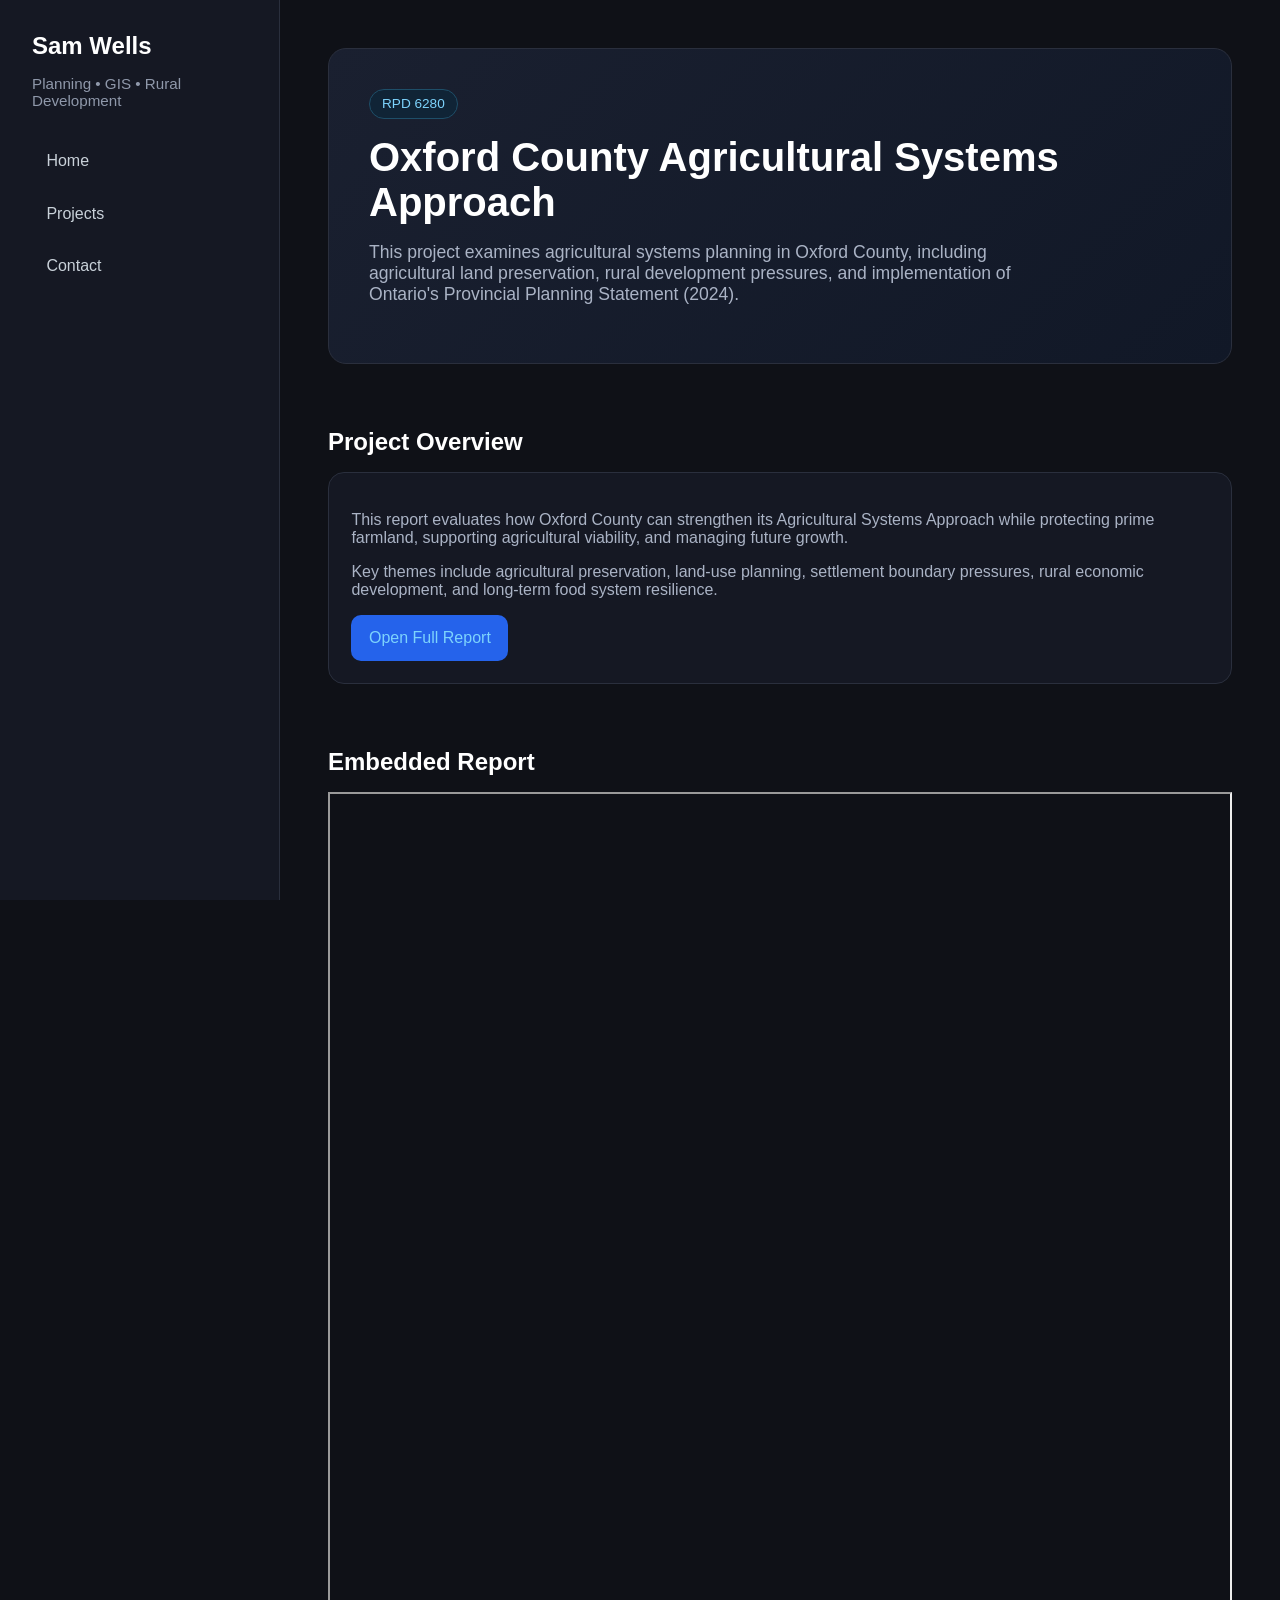
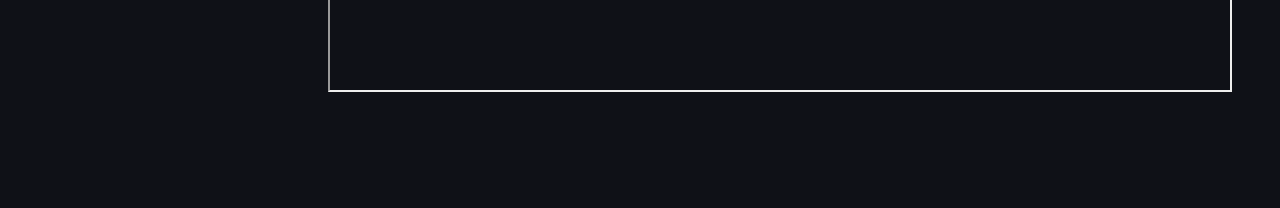
==== projects/agricultural-systems.html @ 27b678ec "Create agricultural-systems.html" ====
<!DOCTYPE html>
<html lang="en">
<head>
    <meta charset="UTF-8">
    <meta name="viewport" content="width=device-width, initial-scale=1.0">
    <title>Agricultural Systems Planning | Sam Wells</title>
    <link rel="stylesheet" href="../styles.css">
</head>

<body>

<aside class="sidebar">
    <h1>Sam Wells</h1>
    <p>Planning • GIS • Rural Development</p>

    <nav>
        <a href="../index.html">Home</a>
        <a href="../index.html#projects">Projects</a>
        <a href="../index.html#contact">Contact</a>
    </nav>
</aside>

<main>

    <section class="hero">
        <span class="pill">RPD 6280</span>

        <h2>Oxford County Agricultural Systems Approach</h2>

        <p>
            This project examines agricultural systems planning in Oxford County,
            including agricultural land preservation, rural development pressures,
            and implementation of Ontario's Provincial Planning Statement (2024).
        </p>
    </section>

    <section>
        <h2>Project Overview</h2>

        <div class="card">
            <p>
                This report evaluates how Oxford County can strengthen its
                Agricultural Systems Approach while protecting prime farmland,
                supporting agricultural viability, and managing future growth.
            </p>

            <p>
                Key themes include agricultural preservation, land-use planning,
                settlement boundary pressures, rural economic development,
                and long-term food system resilience.
            </p>

            <a class="button"
               href="../oxford-county-agricultural-systems-approach.pdf"
               target="_blank">
               Open Full Report
            </a>
        </div>
    </section>

    <section>
        <h2>Embedded Report</h2>

        <iframe
            src="../oxford-county-agricultural-systems-approach.pdf"
            width="100%"
            height="900">
        </iframe>
    </section>

</main>

</body>
</html>
---- styles.css ----
.skill {
  background: red !important;
  color: white !important;
  padding: 20px !important;
  display: inline-block !important;
}
* {
  box-sizing: border-box;
}

html {
  scroll-behavior: smooth;
}

body {
  margin: 0;
  font-family: Inter, Arial, sans-serif;
  background: #0f1117;
  color: #d7dae0;
  display: flex;
}

.sidebar {
  width: 280px;
  min-height: 100vh;
  position: fixed;
  padding: 2rem;
  background: #151823;
  border-right: 1px solid #2a2f3d;
}

.sidebar h1 {
  margin: 0;
  color: #ffffff;
}

.sidebar p {
  color: #8f98aa;
  font-size: 0.95rem;
}

nav {
  margin-top: 2rem;
  display: flex;
  flex-direction: column;
  gap: 0.75rem;
}

nav a {
  color: #c9d1d9;
  text-decoration: none;
  padding: 0.7rem 0.9rem;
  border-radius: 10px;
}

nav a:hover {
  background: #202635;
  color: #7dd3fc;
}

main {
  margin-left: 280px;
  width: calc(100% - 280px);
  padding: 3rem;
  max-width: 1200px;
}

section {
  margin-bottom: 4rem;
}

.hero {
  background: linear-gradient(135deg, #1a2030, #111827);
  border: 1px solid #2a2f3d;
  border-radius: 18px;
  padding: 2.5rem;
}

.hero h2 {
  font-size: 2.5rem;
  max-width: 850px;
  color: #ffffff;
  margin: 1rem 0;
}

.hero p {
  max-width: 700px;
  color: #aab3c5;
  font-size: 1.1rem;
}

.pill {
  display: inline-block;
  color: #7dd3fc;
  background: #102436;
  border: 1px solid #1e4e68;
  padding: 0.4rem 0.75rem;
  border-radius: 999px;
  font-size: 0.85rem;
}

h2 {
  color: #ffffff;
  margin-bottom: 1rem;
}

.grid {
  display: grid;
  grid-template-columns: repeat(auto-fit, minmax(260px, 1fr));
  gap: 1rem;
}

.card {
  background: #151823;
  border: 1px solid #2a2f3d;
  border-radius: 16px;
  padding: 1.4rem;
}

.card:hover {
  border-color: #38bdf8;
  transform: translateY(-2px);
  transition: 0.2s ease;
}

.card h3 {
  color: #ffffff;
  margin-top: 0;
}

.card p {
  color: #aab3c5;
}

.card a,
#contact a {
  color: #7dd3fc;
  text-decoration: none;
}

.button {
  display: inline-block;
  background: #2563eb;
  color: white;
  padding: 0.85rem 1.1rem;
  border-radius: 10px;
  text-decoration: none;
}

.button:hover {
  background: #1d4ed8;
}

@media (max-width: 800px) {
  body {
    display: block;
  }

  .sidebar {
    position: static;
    width: 100%;
    min-height: auto;
  }

  main {
    margin-left: 0;
    width: 100%;
    padding: 1.5rem;
  }

  .hero h2 {
    font-size: 2rem;
  }
.skills {
  display: flex;
  flex-wrap: wrap;
  gap: 0.75rem;
}

.skill {
    background: red;
    color: white;
    padding: 20px;
    display: inline-block;
}

.skill:hover {
  border-color: #38bdf8;
  transform: translateY(-2px);
  transition: 0.2s ease;
}
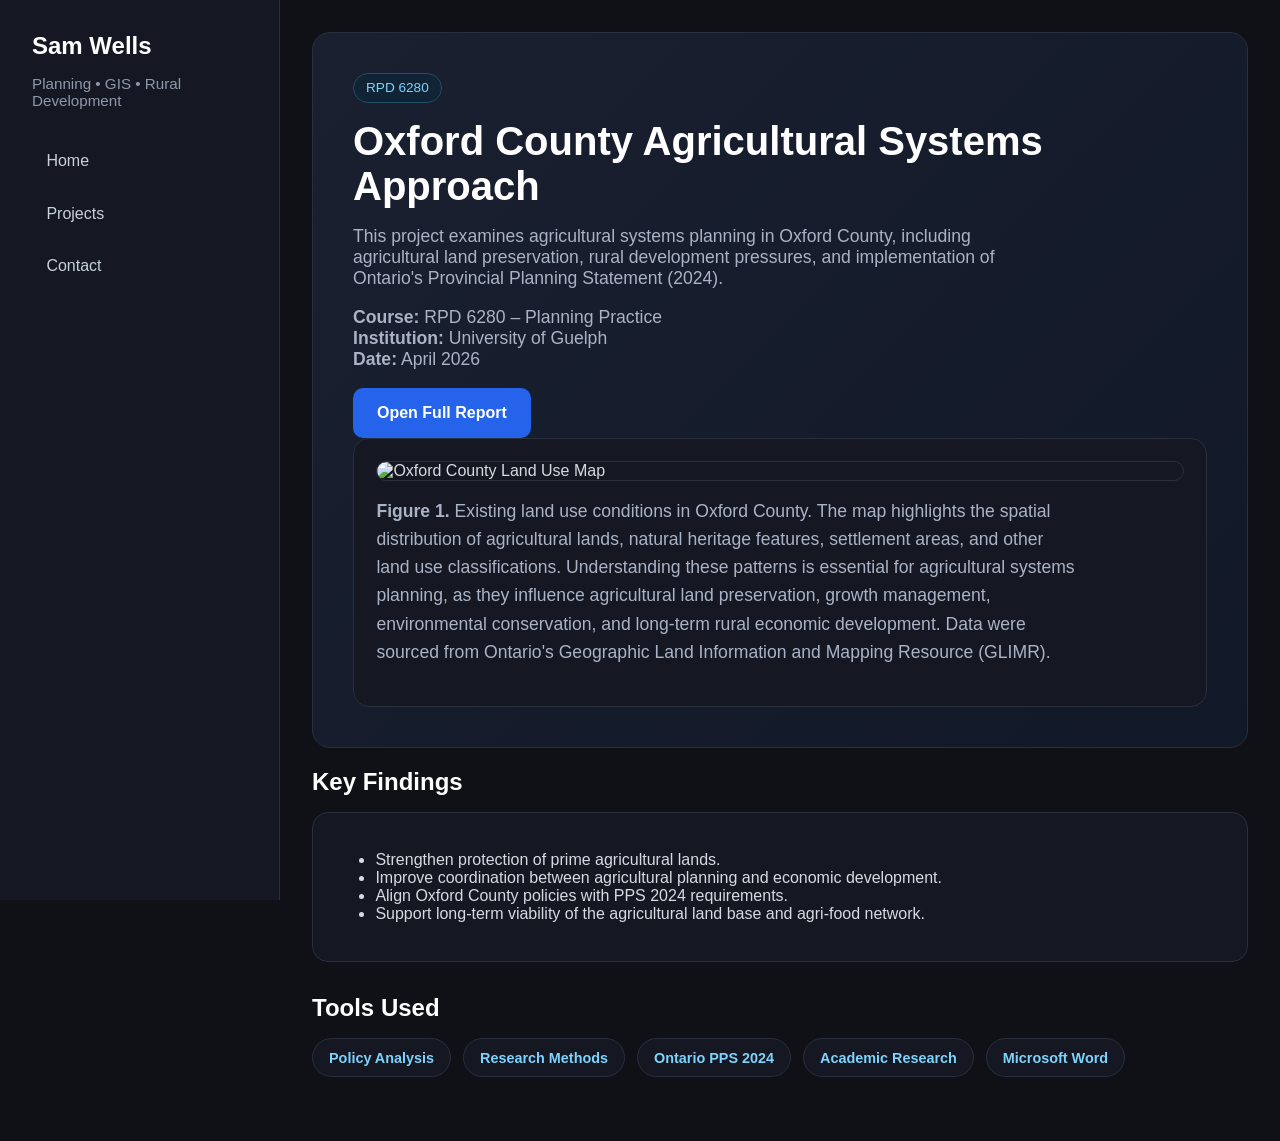
==== commit a8218800: "Update agricultural-systems.html" ====
--- a/projects/agricultural-systems.html
+++ b/projects/agricultural-systems.html
@@ -1,74 +1,99 @@
 <!DOCTYPE html>
 <html lang="en">
 <head>
-    <meta charset="UTF-8">
-    <meta name="viewport" content="width=device-width, initial-scale=1.0">
-    <title>Agricultural Systems Planning | Sam Wells</title>
-    <link rel="stylesheet" href="../styles.css">
+  <meta charset="UTF-8">
+  <meta name="viewport" content="width=device-width, initial-scale=1.0">
+  <title>Agricultural Systems Planning | Sam Wells</title>
+  <link rel="stylesheet" href="../styles.css">
 </head>
 
-<body>
+<body class="project-body">
 
-<aside class="sidebar">
+  <aside class="sidebar">
     <h1>Sam Wells</h1>
     <p>Planning • GIS • Rural Development</p>
 
     <nav>
-        <a href="../index.html">Home</a>
-        <a href="../index.html#projects">Projects</a>
-        <a href="../index.html#contact">Contact</a>
+      <a href="../index.html">Home</a>
+      <a href="../index.html#projects">Projects</a>
+      <a href="../index.html#contact">Contact</a>
     </nav>
-</aside>
+  </aside>
 
-<main>
+  <main>
+    <section class="project-page">
 
-    <section class="hero">
+      <div class="hero">
         <span class="pill">RPD 6280</span>
 
         <h2>Oxford County Agricultural Systems Approach</h2>
 
         <p>
-            This project examines agricultural systems planning in Oxford County,
-            including agricultural land preservation, rural development pressures,
-            and implementation of Ontario's Provincial Planning Statement (2024).
+          This project examines agricultural systems planning in Oxford County,
+          including agricultural land preservation, rural development pressures,
+          and implementation of Ontario's Provincial Planning Statement (2024).
         </p>
-    </section>
 
-    <section>
-        <h2>Project Overview</h2>
+<p>
+  <strong>Course:</strong> RPD 6280 – Planning Practice<br>
+  <strong>Institution:</strong> University of Guelph<br>
+  <strong>Date:</strong> April 2026
+</p>
+
+<a class="button"
+   href="../oxford-county-agricultural-systems-approach.pdf"
+   target="_blank">
+  Open Full Report
+</a>
+
+<div class="card">
+
+  <img
+    src="../images/oxford-county-land-use.png"
+    alt="Oxford County Land Use Map"
+    class="project-image">
+
+  <p class="caption">
+    <strong>Figure 1.</strong> Existing land use conditions in Oxford County.
+    The map highlights the spatial distribution of agricultural lands,
+    natural heritage features, settlement areas, and other land use
+    classifications. Understanding these patterns is essential for
+    agricultural systems planning, as they influence agricultural land
+    preservation, growth management, environmental conservation, and
+    long-term rural economic development. Data were sourced from Ontario's
+    Geographic Land Information and Mapping Resource (GLIMR).
+  </p>
+
+</div>
+      </div>
+
+      <section>
+        <h2>Key Findings</h2>
 
         <div class="card">
-            <p>
-                This report evaluates how Oxford County can strengthen its
-                Agricultural Systems Approach while protecting prime farmland,
-                supporting agricultural viability, and managing future growth.
-            </p>
+          <ul>
+            <li>Strengthen protection of prime agricultural lands.</li>
+            <li>Improve coordination between agricultural planning and economic development.</li>
+            <li>Align Oxford County policies with PPS 2024 requirements.</li>
+            <li>Support long-term viability of the agricultural land base and agri-food network.</li>
+          </ul>
+        </div>
+      </section>
 
-            <p>
-                Key themes include agricultural preservation, land-use planning,
-                settlement boundary pressures, rural economic development,
-                and long-term food system resilience.
-            </p>
+      <section>
+        <h2>Tools Used</h2>
 
-            <a class="button"
-               href="../oxford-county-agricultural-systems-approach.pdf"
-               target="_blank">
-               Open Full Report
-            </a>
+        <div class="skills">
+          <span class="skill">Policy Analysis</span>
+          <span class="skill">Research Methods</span>
+          <span class="skill">Ontario PPS 2024</span>
+          <span class="skill">Academic Research</span>
+          <span class="skill">Microsoft Word</span>
         </div>
+      </section>
+
     </section>
-
-    <section>
-        <h2>Embedded Report</h2>
-
-        <iframe
-            src="../oxford-county-agricultural-systems-approach.pdf"
-            width="100%"
-            height="900">
-        </iframe>
-    </section>
-
-</main>
+  </main>
 
 </body>
 </html>
--- a/styles.css
+++ b/styles.css
@@ -1,9 +1,3 @@
-.skill {
-  background: red !important;
-  color: white !important;
-  padding: 20px !important;
-  display: inline-block !important;
-}
 * {
   box-sizing: border-box;
 }
@@ -17,16 +11,94 @@
   font-family: Inter, Arial, sans-serif;
   background: #0f1117;
   color: #d7dae0;
+}
+
+/* Landing page */
+.landing {
+  height: 100vh;
+  min-height: 100vh;
+  width: 100%;
+  background-image: url("images/hero.jpg");
+  background-size: cover;
+  background-position: center 58%;
+  position: relative;
+  display: flex;
+  align-items: center;
+  justify-content: center;
+  margin-bottom: 0;
+}
+
+.landing-overlay {
+  position: absolute;
+  inset: 0;
+  background: linear-gradient(
+    rgba(0, 0, 0, 0.50),
+    rgba(0, 0, 0, 0.25)
+  );
+}
+
+.landing-content {
+  position: relative;
+  z-index: 2;
+  text-align: center;
+  color: white;
+  padding: 20px;
+  animation: fadeUp 1.2s ease forwards;
+}
+
+.landing-content h1 {
+  font-size: 5rem;
+  margin: 0 0 12px;
+  letter-spacing: 1px;
+}
+
+.landing-content p {
+  font-size: 1.35rem;
+  margin-bottom: 28px;
+}
+
+.landing-button {
+  display: inline-block;
+  padding: 14px 30px;
+  font-size: 1rem;
+  border: 1px solid white;
+  border-radius: 999px;
+  color: white;
+  text-decoration: none;
+  transition: 0.3s ease;
+}
+
+.landing-button:hover {
+  background: white;
+  color: black;
+}
+
+@keyframes fadeUp {
+  from {
+    opacity: 0;
+    transform: translateY(24px);
+  }
+
+  to {
+    opacity: 1;
+    transform: translateY(0);
+  }
+}
+
+/* Main portfolio layout */
+.site-layout {
   display: flex;
 }
 
 .sidebar {
   width: 280px;
   min-height: 100vh;
-  position: fixed;
+  position: sticky;
+  top: 0;
   padding: 2rem;
   background: #151823;
   border-right: 1px solid #2a2f3d;
+  align-self: flex-start;
 }
 
 .sidebar h1 {
@@ -59,14 +131,19 @@
 }
 
 main {
-  margin-left: 280px;
   width: calc(100% - 280px);
   padding: 3rem;
   max-width: 1200px;
 }
 
 section {
-  margin-bottom: 4rem;
+  margin-bottom: 2rem;
+}
+
+.hero,
+.card,
+.skill {
+  animation: slideUp 0.6s ease forwards;
 }
 
 .hero {
@@ -104,6 +181,29 @@
   margin-bottom: 1rem;
 }
 
+.skills {
+  display: flex;
+  flex-wrap: wrap;
+  gap: 0.75rem;
+}
+
+.skill {
+  background: #151823;
+  border: 1px solid #2a2f3d;
+  color: #7dd3fc;
+  padding: 0.65rem 1rem;
+  border-radius: 999px;
+  font-size: 0.9rem;
+  font-weight: 600;
+  display: inline-block;
+}
+
+.skill:hover {
+  border-color: #38bdf8;
+  transform: translateY(-2px);
+  transition: 0.2s ease;
+}
+
 .grid {
   display: grid;
   grid-template-columns: repeat(auto-fit, minmax(260px, 1fr));
@@ -142,17 +242,44 @@
   display: inline-block;
   background: #2563eb;
   color: white;
-  padding: 0.85rem 1.1rem;
+  padding: 1rem 1.5rem;
   border-radius: 10px;
   text-decoration: none;
+  font-weight: 600;
 }
 
 .button:hover {
   background: #1d4ed8;
 }
 
+.project-image {
+  width: 100%;
+  border-radius: 16px;
+  border: 1px solid #2a2f3d;
+  display: block;
+}
+
+.caption {
+  color: #aab3c5;
+  font-size: 0.95rem;
+  line-height: 1.6;
+  margin-top: 1rem;
+}
+
+@keyframes slideUp {
+  from {
+    opacity: 0;
+    transform: translateY(20px);
+  }
+
+  to {
+    opacity: 1;
+    transform: translateY(0);
+  }
+}
+
 @media (max-width: 800px) {
-  body {
+  .site-layout {
     display: block;
   }
 
@@ -163,7 +290,6 @@
   }
 
   main {
-    margin-left: 0;
     width: 100%;
     padding: 1.5rem;
   }
@@ -171,21 +297,142 @@
   .hero h2 {
     font-size: 2rem;
   }
-.skills {
-  display: flex;
-  flex-wrap: wrap;
-  gap: 0.75rem;
-}
-
-.skill {
-    background: red;
-    color: white;
-    padding: 20px;
-    display: inline-block;
-}
-
-.skill:hover {
-  border-color: #38bdf8;
-  transform: translateY(-2px);
-  transition: 0.2s ease;
-}
+
+  .landing-content h1 {
+    font-size: 3rem;
+  }
+
+  .landing-content p {
+    font-size: 1rem;
+  }
+}
+.project-body {
+  display: block;
+}
+
+.project-body .sidebar {
+  position: fixed;
+  left: 0;
+  top: 0;
+}
+
+.project-body main {
+  margin-left: 280px;
+  width: calc(100vw - 280px);
+  max-width: none;
+  padding: 3rem;
+  display: flex;
+  justify-content: center;
+}
+
+.project-body main > section,
+.project-body main > article,
+.project-body main > div {
+  width: 100%;
+  max-width: 1100px;
+}
+body {
+  display: block;
+}
+
+.landing {
+  width: 100%;
+}
+
+.site-layout {
+  display: flex;
+  width: 100%;
+}
+#main-site main {
+  display: block;
+  width: 100%;
+  max-width: none;
+  padding: 3rem;
+}
+
+#main-site section {
+  max-width: 1100px;
+  margin-bottom: 4rem;
+}
+
+#main-site .hero,
+#main-site #skills,
+#main-site #projects,
+#main-site #gis,
+#main-site #resume,
+#main-site #contact {
+  margin-left: auto;
+  margin-right: auto;
+}
+#main-site > main {
+  display: block !important;
+}
+
+#main-site > main > section {
+  display: block !important;
+  width: 100% !important;
+}
+#main-site {
+  width: 100%;
+}
+
+#main-site main {
+  max-width: 1200px;
+  margin: 0 auto;
+  padding: 4rem 2rem;
+}
+.project-body {
+  display: block;
+}
+
+.project-body .sidebar {
+  position: fixed;
+  left: 0;
+  top: 0;
+  width: 280px;
+  height: 100vh;
+}
+
+.project-body main {
+  margin-left: 280px;
+  width: calc(100vw - 280px);
+  max-width: none;
+  padding: 3rem;
+}
+
+.project-page {
+  max-width: 1050px;
+  margin: 0 auto;
+}
+/* Fix project page layout */
+.project-body {
+  display: block !important;
+}
+
+.project-body .sidebar {
+  position: fixed !important;
+  left: 0 !important;
+  top: 0 !important;
+  width: 280px !important;
+  height: 100vh !important;
+}
+
+.project-body main {
+  margin-left: 280px !important;
+  width: calc(100vw - 280px) !important;
+  max-width: none !important;
+  padding: 2rem !important;
+  display: flex !important;
+  justify-content: center !important;
+  align-items: flex-start !important;
+}
+
+.project-page {
+  width: 100% !important;
+  max-width: 1000px !important;
+  margin: 0 auto !important;
+}
+
+.project-page .hero {
+  margin-top: 0 !important;
+}
